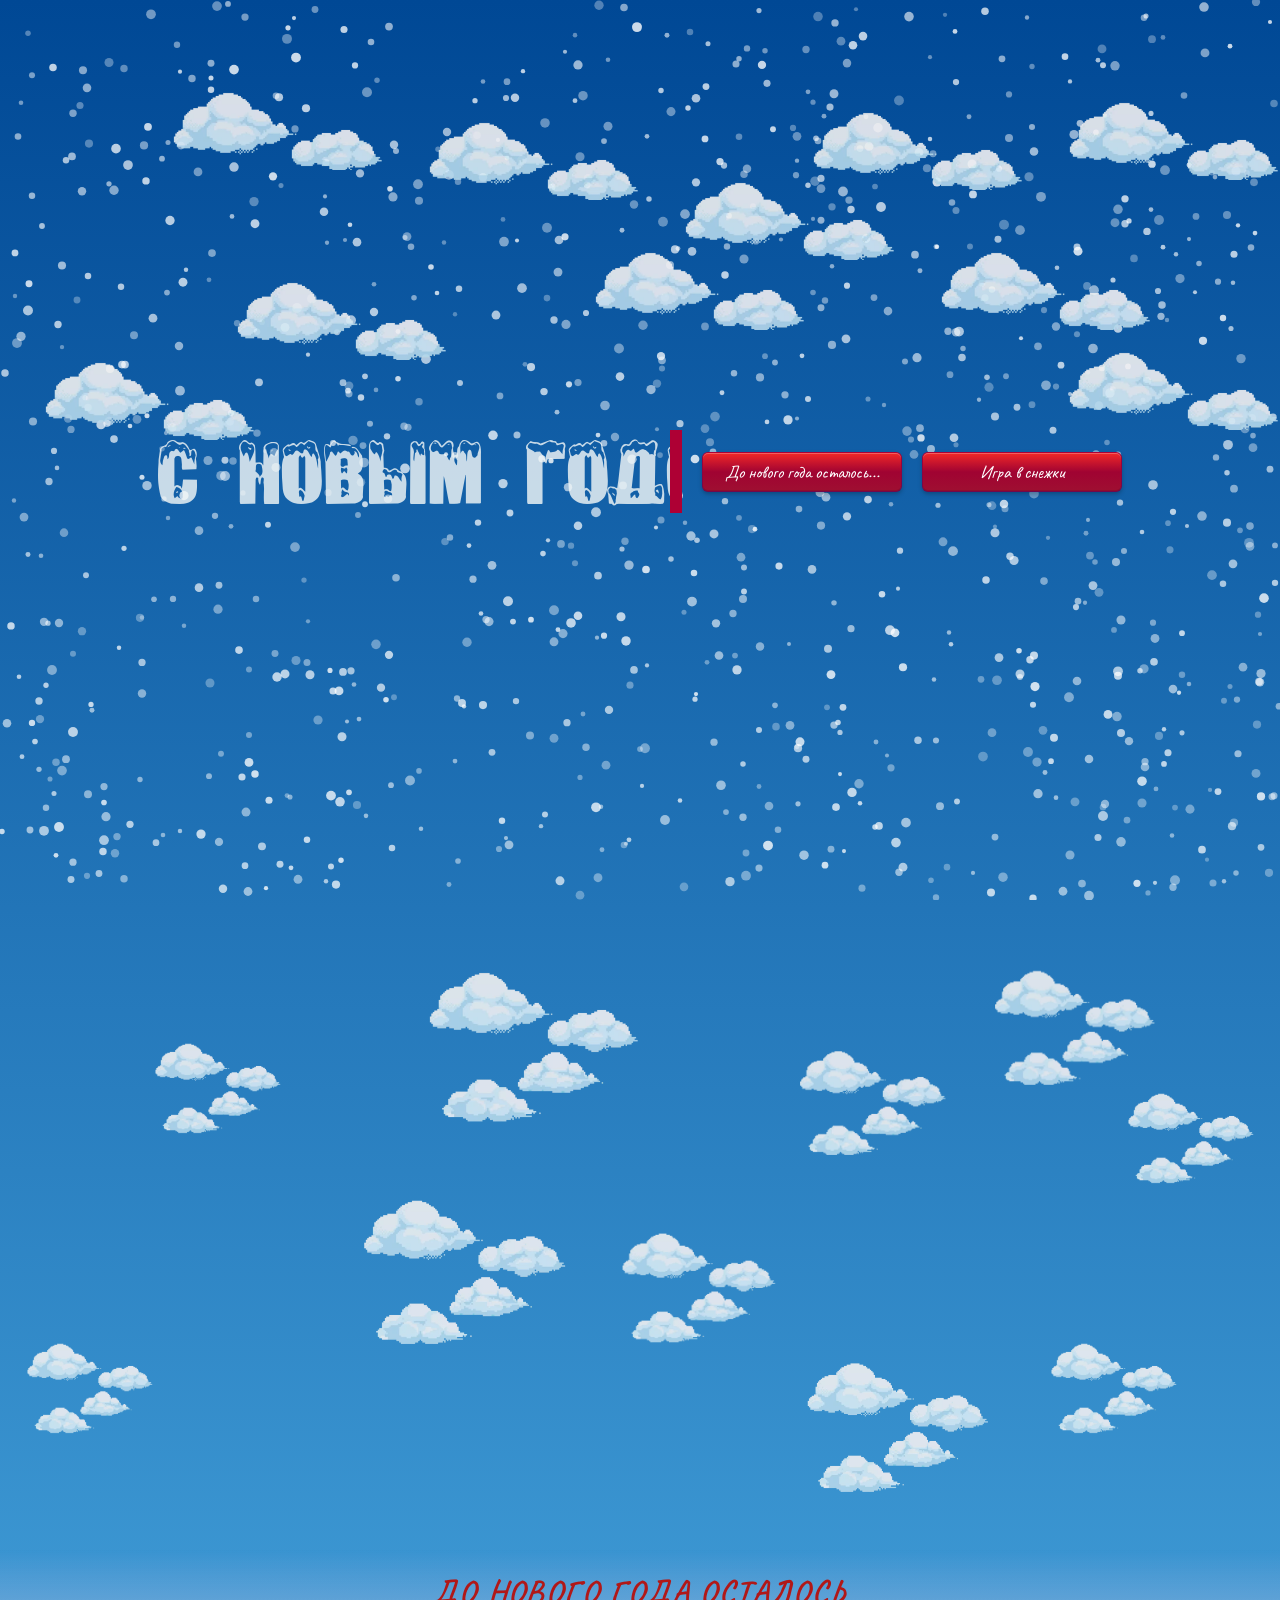
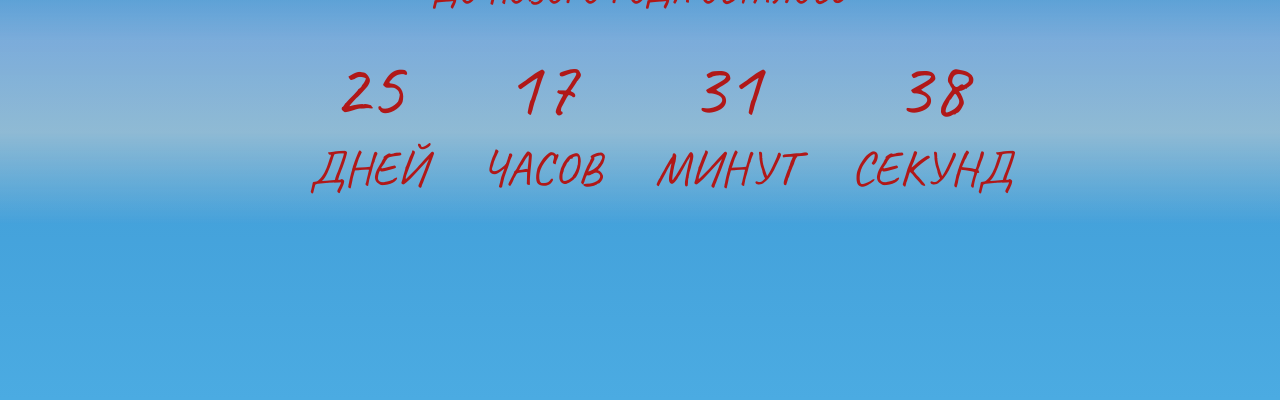
==== index.html @ 93c413a9 "Add files via upload" ====
<!DOCTYPE html>
<html lang="ru">
<head>
    <meta charset="UTF-8">
    <meta name="viewport" content="width=device-width, initial-scale=1.0">
    <link rel="stylesheet" href="styles.css">
    <link rel="preconnect" href="https://fonts.googleapis.com">
    <link rel="icon" href="https://cdn-icons-png.flaticon.com/128/9120/9120864.png" type="image/x-icon"> 
    <link rel="preconnect" href="https://fonts.gstatic.com" crossorigin>
    <link href="https://fonts.googleapis.com/css2?family=Caveat:wght@400..700&display=swap" rel="stylesheet">
    <title>С новым годом</title>
</head>
<body>
    <div class="container">
        <canvas id="canvas"></canvas>
        <div class="box-text">
            <p class="title">С новым годом !</p>
            <button id="scroll-btn" class="btn">
                До нового года осталось...
                <img class="btn-hat" src="https://res.cloudinary.com/freecodez/image/upload/v1701705719/images/guidvrtf8kre7pc3jdk5.webp" alt="">
            </button>
            <button id="snowball-btn" class="btn" onclick="window.location.href='game.html';">
                Игра в снежки
                <img class="btn-hat" src="https://res.cloudinary.com/freecodez/image/upload/v1701705719/images/guidvrtf8kre7pc3jdk5.webp" alt="">
            </button>
        </div>
        
        <div class="cloud" id="cloud1"></div>
        <div class="cloud" id="cloud2"></div>
        <div class="cloud" id="cloud3"></div>
        <div class="cloud" id="cloud4"></div>
        <div class="cloud" id="cloud5"></div>
        <div class="cloud" id="cloud6"></div>
        <div class="cloud" id="cloud7"></div>
        <div class="cloud" id="cloud8"></div>
        <div class="cloud" id="cloud9"></div>
        <div class="cloud" id="cloud10"></div>

        <div class="cloud" id="cloud1_down"></div>
        <div class="cloud" id="cloud2_down"></div>
        <div class="cloud" id="cloud3_down"></div>
        <div class="cloud" id="cloud4_down"></div>
        <div class="cloud" id="cloud5_down"></div>
        <div class="cloud" id="cloud6_down"></div>
        <div class="cloud" id="cloud7_down"></div>
        <div class="cloud" id="cloud8_down"></div>
        <div class="cloud" id="cloud9_down"></div>
        <div class="cloud" id="cloud10_down"></div>
        <div id="countdownContainer">
            <h1 id="headline">
              <span>
                ДО НОВОГО ГОДА ОСТАЛОСЬ
                <img class="btn-hat" src="https://res.cloudinary.com/freecodez/image/upload/v1701705719/images/guidvrtf8kre7pc3jdk5.webp" alt="">
              </span>
            </h1>
            <div id="countdown">
              <ul>
                <li><span id="days"></span>Дней</li>
                <li><span id="hours"></span>Часов</li>
                <li><span id="minutes"></span>Минут</li>
                <li><span id="seconds"></span>Секунд</li>
              </ul>
            </div>
          </div>
    </div>
    
    <script src="script.js"></script>
</body>
</html>
---- styles.css ----
html {
    scroll-behavior: smooth;
    margin: 0;
    overflow-x: hidden;
}

@font-face {
    font-family: 'zanesennyj';
    src: url(/fonts/zanesennyj.woff) format('woff'),
        url(/fonts/zanesennyj.woff2) format('woff2');
    font-weight: normal;
    font-style: normal;
  }

body {
    margin: 0;
    height: 2000px;
    background: linear-gradient(to bottom, rgb(0, 72, 149), rgb(75, 171, 226)); /* Градиент от светлого к темному */
    
}   

.container {
    flex: 1;
    position: relative;
    display: flex;
    flex-direction: column;
    align-items: center;
}

canvas {
    position: fixed;
    top: 0;
    left: 0;
    width: 100%; 
    height: 100vh; 
    pointer-events: none; 
    z-index: 0; 
}

.box-text {
    width: 100vw;
    margin-top: 350px;
    position: absolute;
    display: flex;
    flex-direction: row; 
    align-items: center; 
    justify-content: center; 
    gap: 20px; 
}

 .title {
    width: 100vw;
    color: #f2f7f7d0; 
    font-family:'zanesennyj';
    font-size: 80px;
    text-align: center;
    overflow: hidden;
    border-right: .15em solid #ae0034;
    white-space: nowrap;
    animation: 
      typing 10s forwards;
    width: 0;
  }
  @keyframes typing {
    from { width: 0 }
    to { width: 40% }
  }


.btn {
    font-family: "Caveat";
	border: 1px solid transparent;
	border-radius: 6px;
	padding: 8px 16px;
	min-width: 200px;
	text-align: center;
	color: #fff;
	background-image:
		linear-gradient(to bottom, #f12828, #a00332, #9f0f31),
		linear-gradient(to bottom, #ae0034, #6f094c);
	background-clip: padding-box, border-box;
	background-origin: padding-box, border-box;
	box-shadow:
		inset 0 1px rgb(255 255 255 / .25),
		inset 0 -1px rgb(0 0 0 / .1),
		0 2px 4px rgb(0 0 0 / .25);
	transition: 2s;
	will-change: transform;
    font-size: large;
    cursor: pointer;
}

.btn:active {
	transform: scale(.92);
	filter: brightness(.8);
}

.btn-hat {
	position: absolute;
	top: -15px;
	left: -17px;
	height: 44px;
	filter: drop-shadow(0 2px 1px rgb(0 0 0 / .25));
}

.btn:hover {
    transform: scale(1.05);
    box-shadow: 0px 0px 10px 2px #b80000;
}




.cloud {
    top:10px;
    position: absolute;
    background-image: url(/textyr/облака.webp);
    background-repeat: no-repeat;
    background-size: cover;
    opacity:0.9; /* Прозрачность облака */
    width: 300px;
    height: 150px;
}

#cloud1 {
    top: 20px;
    left: 10%;
}

#cloud2 {
    top: 50px;
    left: 30%;
}

#cloud3 {
    top: 40px;
    left: 60%;
}

#cloud4 {
    top: 30px;
    left: 80%;
}

#cloud5 {
    top: 110px;
    left: 50%;
}

#cloud6 {
    top: 290px;
    left: 0%;
}

#cloud7 {
    top: 210px;
    left: 15%;
}

#cloud8 {
    top: 180px;
    left: 43%;
}

#cloud9 {
    top: 180px;
    left: 70%;
}

#cloud10 {
    top: 280px;
    left: 80%;
}



#cloud1_down {
    width: 180px;
    height: 160px;
    top: 1000px;
    left: 10%;
}

#cloud2_down {
    width: 200px;
    height: 210px;
    top: 1000px;
    left: 60%;
}

#cloud3_down {
    width: 230px;
    height: 220px;
    top: 915px;
    left:75%;
}

#cloud4_down {
    width: 180px;
    height: 160px;
    top: 1050px;
    left: 86%;
}

#cloud5_down {
    width: 300px;
    height: 260px;
    top: 900px;
    left: 30%;
}

#cloud6_down {
    width: 180px;
    height: 160px;
    top: 1300px;
    left: 0%;
}

#cloud7_down {
    width: 250px;
    height: 260px;
    top: 1300px;
    left: 60%;
}

#cloud8_down {
    width: 180px;
    height: 160px;
    top: 1300px;
    left: 80%;
}   

#cloud9_down {
    width: 220px;
    height: 210px;
    top: 1180px;
    left: 46%;
}   

#cloud10_down { 
    width: 280px;
    height: 290px;
    top: 1130px;
    left: 25%;
}


/* Анимация облаков */
@keyframes float {
    0% { transform: translateY(0); }
    50% { transform: translateY(-10px); }
    100% { transform: translateY(0); }
}

.cloud, .cloud_down {
    animation: float 3s ease-in-out infinite;
}


#countdownContainer {
    background: linear-gradient(to bottom, rgba(20, 114, 215, 0.035), rgba(137, 176, 219, 0.825), rgba(162, 193, 211, 0.806), rgba(109, 161, 216, 0.049));
    position: absolute;
    top: 1550px;
    width: 100%;
    text-align: center;
    font-family: 'Caveat', cursive;
    color: #b11818;
    h1 {
      letter-spacing: .150rem;
      text-transform: uppercase;
      margin-bottom: 0;
      text-align: center;
      span {
        position: relative;
      }
    }
    ul {
      margin: 0;
    }
    li {
      display: inline-block;
      font-size: 3em;
      list-style-type: none;
      padding: 25px;
      text-transform: uppercase;
    }
    li span {
      display: block;
      font-size: 5rem;
    }
  }

.stet{
	font-size:1.5rem;
}
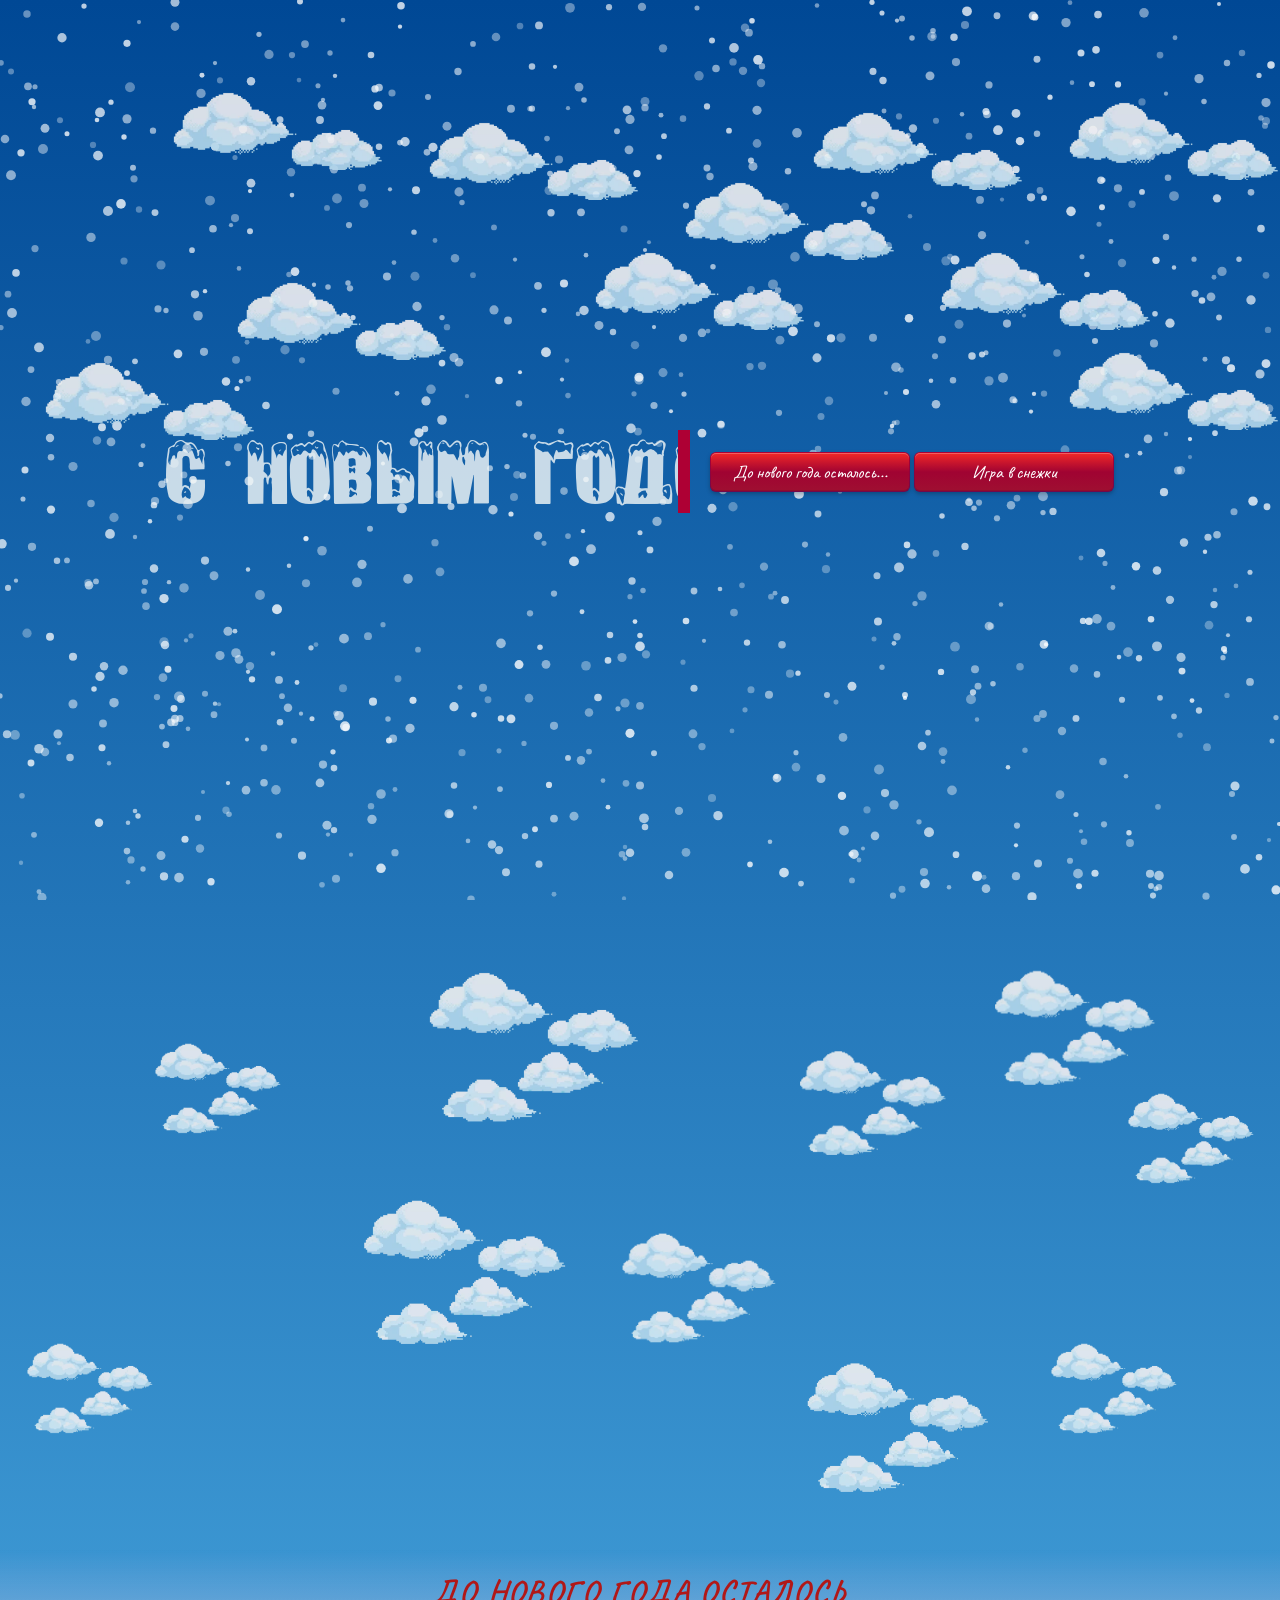
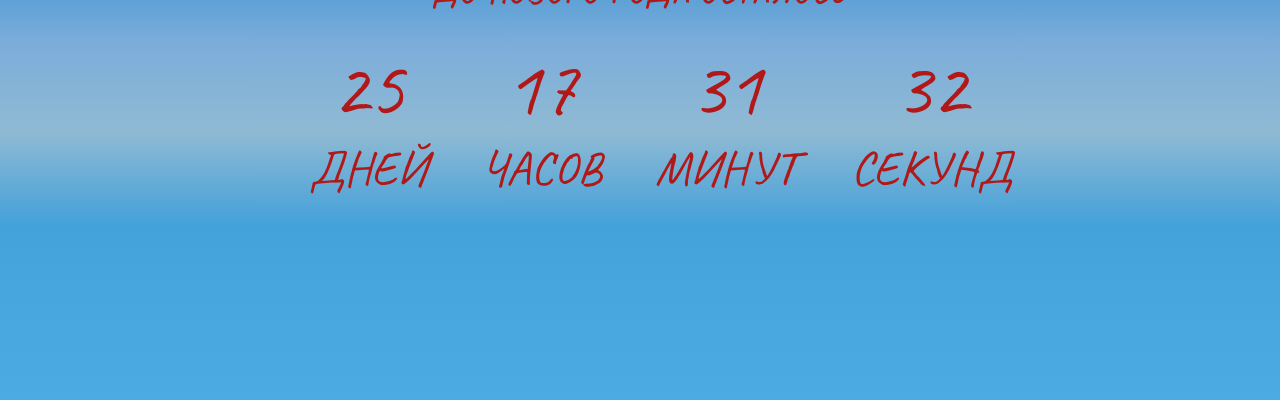
==== commit 2afbea47: "Update index.html" ====
--- a/index.html
+++ b/index.html
@@ -15,15 +15,18 @@
         <canvas id="canvas"></canvas>
         <div class="box-text">
             <p class="title">С новым годом !</p>
-            <button id="scroll-btn" class="btn">
-                До нового года осталось...
-                <img class="btn-hat" src="https://res.cloudinary.com/freecodez/image/upload/v1701705719/images/guidvrtf8kre7pc3jdk5.webp" alt="">
-            </button>
-            <button id="snowball-btn" class="btn" onclick="window.location.href='game.html';">
-                Игра в снежки
-                <img class="btn-hat" src="https://res.cloudinary.com/freecodez/image/upload/v1701705719/images/guidvrtf8kre7pc3jdk5.webp" alt="">
-            </button>
-        </div>
+
+            <div class="btn-group">
+             <button id="scroll-btn" class="btn">
+                 До нового года осталось...
+                 <img class="btn-hat" src="https://res.cloudinary.com/freecodez/image/upload/v1701705719/images/guidvrtf8kre7pc3jdk5.webp" alt="">
+             </button>
+             <button id="snowball-btn" class="btn" onclick="window.location.href='game.html';">
+                 Игра в снежки
+                 <img class="btn-hat" src="https://res.cloudinary.com/freecodez/image/upload/v1701705719/images/guidvrtf8kre7pc3jdk5.webp" alt="">
+             </button>
+         </div>
+</div>
         
         <div class="cloud" id="cloud1"></div>
         <div class="cloud" id="cloud2"></div>
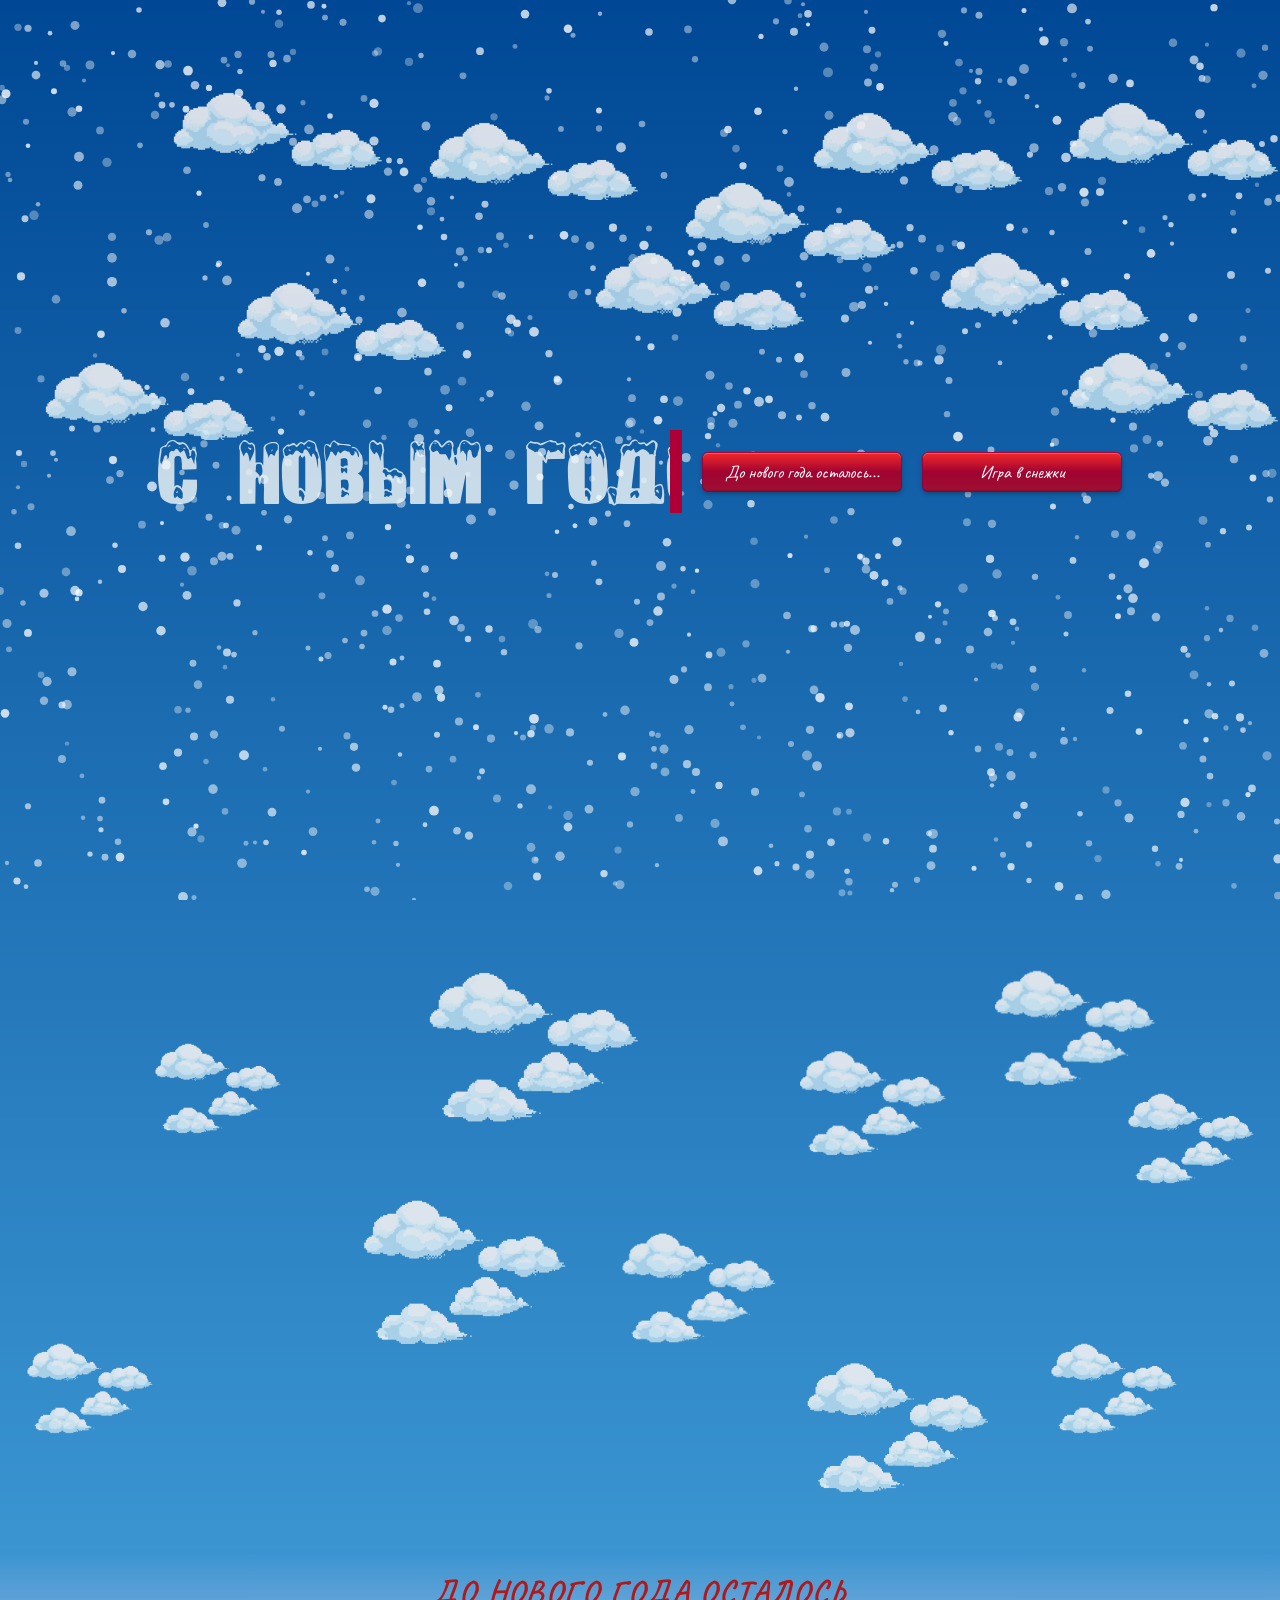
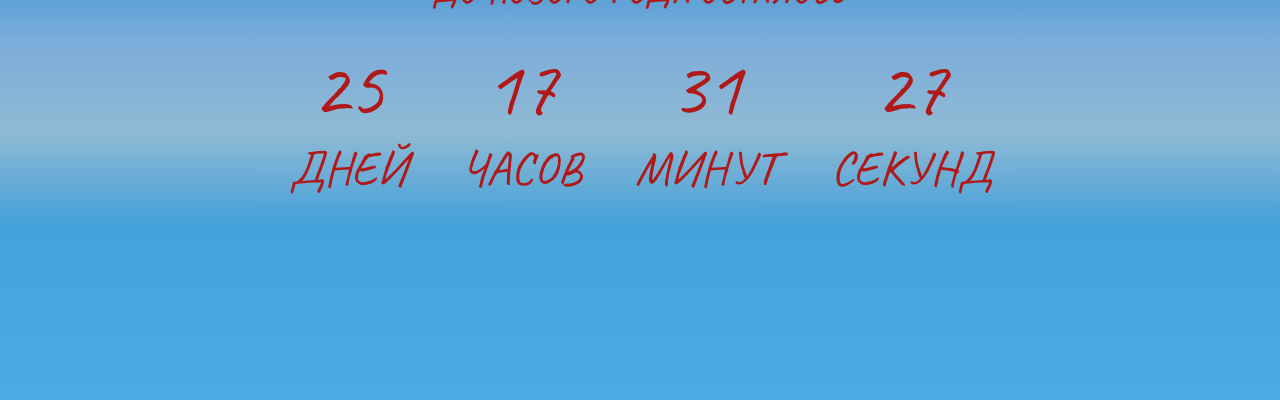
==== commit fbc34a71: "Update index.html" ====
--- a/index.html
+++ b/index.html
@@ -5,7 +5,7 @@
     <meta name="viewport" content="width=device-width, initial-scale=1.0">
     <link rel="stylesheet" href="styles.css">
     <link rel="preconnect" href="https://fonts.googleapis.com">
-    <link rel="icon" href="https://cdn-icons-png.flaticon.com/128/9120/9120864.png" type="image/x-icon"> 
+    <link rel="icon" href="https://cdn-icons-png.flaticon.com/128/9120/9120864.png" type="image/x-icon">
     <link rel="preconnect" href="https://fonts.gstatic.com" crossorigin>
     <link href="https://fonts.googleapis.com/css2?family=Caveat:wght@400..700&display=swap" rel="stylesheet">
     <title>С новым годом</title>
@@ -15,19 +15,18 @@
         <canvas id="canvas"></canvas>
         <div class="box-text">
             <p class="title">С новым годом !</p>
+            <div class="btn-group">
+                <button id="scroll-btn" class="btn">
+                    До нового года осталось...
+                    <img class="btn-hat" src="https://res.cloudinary.com/freecodez/image/upload/v1701705719/images/guidvrtf8kre7pc3jdk5.webp" alt="">
+                </button>
+                <button id="snowball-btn" class="btn" onclick="window.location.href='game.html';">
+                    Игра в снежки
+                    <img class="btn-hat" src="https://res.cloudinary.com/freecodez/image/upload/v1701705719/images/guidvrtf8kre7pc3jdk5.webp" alt="">
+                </button>
+            </div>
+        </div>
 
-            <div class="btn-group">
-             <button id="scroll-btn" class="btn">
-                 До нового года осталось...
-                 <img class="btn-hat" src="https://res.cloudinary.com/freecodez/image/upload/v1701705719/images/guidvrtf8kre7pc3jdk5.webp" alt="">
-             </button>
-             <button id="snowball-btn" class="btn" onclick="window.location.href='game.html';">
-                 Игра в снежки
-                 <img class="btn-hat" src="https://res.cloudinary.com/freecodez/image/upload/v1701705719/images/guidvrtf8kre7pc3jdk5.webp" alt="">
-             </button>
-         </div>
-</div>
-        
         <div class="cloud" id="cloud1"></div>
         <div class="cloud" id="cloud2"></div>
         <div class="cloud" id="cloud3"></div>
@@ -49,6 +48,7 @@
         <div class="cloud" id="cloud8_down"></div>
         <div class="cloud" id="cloud9_down"></div>
         <div class="cloud" id="cloud10_down"></div>
+
         <div id="countdownContainer">
             <h1 id="headline">
               <span>
@@ -66,7 +66,7 @@
             </div>
           </div>
     </div>
-    
+
     <script src="script.js"></script>
 </body>
 </html>
--- a/styles.css
+++ b/styles.css
@@ -10,14 +10,13 @@
         url(/fonts/zanesennyj.woff2) format('woff2');
     font-weight: normal;
     font-style: normal;
-  }
+}
 
 body {
     margin: 0;
     height: 2000px;
-    background: linear-gradient(to bottom, rgb(0, 72, 149), rgb(75, 171, 226)); /* Градиент от светлого к темному */
-    
-}   
+    background: linear-gradient(to bottom, rgb(0, 72, 149), rgb(75, 171, 226));
+}
 
 .container {
     flex: 1;
@@ -31,76 +30,86 @@
     position: fixed;
     top: 0;
     left: 0;
-    width: 100%; 
-    height: 100vh; 
-    pointer-events: none; 
-    z-index: 0; 
-}
-
+    width: 100%;
+    height: 100vh;
+    pointer-events: none;
+    z-index: 0;
+}
+
+/* ================= Текст + кнопки ================= */
 .box-text {
     width: 100vw;
     margin-top: 350px;
     position: absolute;
     display: flex;
-    flex-direction: row; 
-    align-items: center; 
-    justify-content: center; 
-    gap: 20px; 
-}
-
- .title {
-    width: 100vw;
-    color: #f2f7f7d0; 
-    font-family:'zanesennyj';
+    flex-direction: row;
+    align-items: center;
+    justify-content: center;
+    gap: 20px;
+    z-index: 5; /* чтобы текст был поверх облаков */
+    box-sizing: border-box;
+}
+
+/* Новая обёртка для двух кнопок */
+.btn-group {
+    display: flex;
+    flex-direction: row;
+    align-items: center;
+    justify-content: center;
+    gap: 20px;
+    flex-wrap: wrap;
+}
+
+.title {
+    color: #f2f7f7d0;
+    font-family: 'zanesennyj';
     font-size: 80px;
     text-align: center;
     overflow: hidden;
     border-right: .15em solid #ae0034;
     white-space: nowrap;
-    animation: 
-      typing 10s forwards;
+    animation: typing 10s forwards;
     width: 0;
-  }
-  @keyframes typing {
+}
+@keyframes typing {
     from { width: 0 }
     to { width: 40% }
-  }
-
+}
 
 .btn {
     font-family: "Caveat";
-	border: 1px solid transparent;
-	border-radius: 6px;
-	padding: 8px 16px;
-	min-width: 200px;
-	text-align: center;
-	color: #fff;
-	background-image:
-		linear-gradient(to bottom, #f12828, #a00332, #9f0f31),
-		linear-gradient(to bottom, #ae0034, #6f094c);
-	background-clip: padding-box, border-box;
-	background-origin: padding-box, border-box;
-	box-shadow:
-		inset 0 1px rgb(255 255 255 / .25),
-		inset 0 -1px rgb(0 0 0 / .1),
-		0 2px 4px rgb(0 0 0 / .25);
-	transition: 2s;
-	will-change: transform;
+    border: 1px solid transparent;
+    border-radius: 6px;
+    padding: 8px 16px;
+    min-width: 200px;
+    text-align: center;
+    color: #fff;
+    background-image:
+        linear-gradient(to bottom, #f12828, #a00332, #9f0f31),
+        linear-gradient(to bottom, #ae0034, #6f094c);
+    background-clip: padding-box, border-box;
+    background-origin: padding-box, border-box;
+    box-shadow:
+        inset 0 1px rgb(255 255 255 / .25),
+        inset 0 -1px rgb(0 0 0 / .1),
+        0 2px 4px rgb(0 0 0 / .25);
+    transition: 2s;
+    will-change: transform;
     font-size: large;
     cursor: pointer;
 }
 
 .btn:active {
-	transform: scale(.92);
-	filter: brightness(.8);
+    transform: scale(.92);
+    filter: brightness(.8);
 }
 
 .btn-hat {
-	position: absolute;
-	top: -15px;
-	left: -17px;
-	height: 44px;
-	filter: drop-shadow(0 2px 1px rgb(0 0 0 / .25));
+    position: absolute;
+    top: -15px;
+    left: -17px;
+    height: 44px;
+    filter: drop-shadow(0 2px 1px rgb(0 0 0 / .25));
 }
 
 .btn:hover {
@@ -108,147 +117,43 @@
     box-shadow: 0px 0px 10px 2px #b80000;
 }
 
-
-
-
+/* ================= Облака ================= */
 .cloud {
-    top:10px;
+    top: 10px;
     position: absolute;
     background-image: url(/textyr/облака.webp);
     background-repeat: no-repeat;
     background-size: cover;
-    opacity:0.9; /* Прозрачность облака */
+    opacity: 0.9;
     width: 300px;
     height: 150px;
 }
 
-#cloud1 {
-    top: 20px;
-    left: 10%;
-}
-
-#cloud2 {
-    top: 50px;
-    left: 30%;
-}
-
-#cloud3 {
-    top: 40px;
-    left: 60%;
-}
-
-#cloud4 {
-    top: 30px;
-    left: 80%;
-}
-
-#cloud5 {
-    top: 110px;
-    left: 50%;
-}
-
-#cloud6 {
-    top: 290px;
-    left: 0%;
-}
-
-#cloud7 {
-    top: 210px;
-    left: 15%;
-}
-
-#cloud8 {
-    top: 180px;
-    left: 43%;
-}
-
-#cloud9 {
-    top: 180px;
-    left: 70%;
-}
-
-#cloud10 {
-    top: 280px;
-    left: 80%;
-}
-
-
-
-#cloud1_down {
-    width: 180px;
-    height: 160px;
-    top: 1000px;
-    left: 10%;
-}
-
-#cloud2_down {
-    width: 200px;
-    height: 210px;
-    top: 1000px;
-    left: 60%;
-}
-
-#cloud3_down {
-    width: 230px;
-    height: 220px;
-    top: 915px;
-    left:75%;
-}
-
-#cloud4_down {
-    width: 180px;
-    height: 160px;
-    top: 1050px;
-    left: 86%;
-}
-
-#cloud5_down {
-    width: 300px;
-    height: 260px;
-    top: 900px;
-    left: 30%;
-}
-
-#cloud6_down {
-    width: 180px;
-    height: 160px;
-    top: 1300px;
-    left: 0%;
-}
-
-#cloud7_down {
-    width: 250px;
-    height: 260px;
-    top: 1300px;
-    left: 60%;
-}
-
-#cloud8_down {
-    width: 180px;
-    height: 160px;
-    top: 1300px;
-    left: 80%;
-}   
-
-#cloud9_down {
-    width: 220px;
-    height: 210px;
-    top: 1180px;
-    left: 46%;
-}   
-
-#cloud10_down { 
-    width: 280px;
-    height: 290px;
-    top: 1130px;
-    left: 25%;
-}
-
-
-/* Анимация облаков */
+#cloud1  { top: 20px;  left: 10%; }
+#cloud2  { top: 50px;  left: 30%; }
+#cloud3  { top: 40px;  left: 60%; }
+#cloud4  { top: 30px;  left: 80%; }
+#cloud5  { top: 110px; left: 50%; }
+#cloud6  { top: 290px; left: 0%;  }
+#cloud7  { top: 210px; left: 15%; }
+#cloud8  { top: 180px; left: 43%; }
+#cloud9  { top: 180px; left: 70%; }
+#cloud10 { top: 280px; left: 80%; }
+
+#cloud1_down  { width: 180px; height: 160px; top: 1000px; left: 10%; }
+#cloud2_down  { width: 200px; height: 210px; top: 1000px; left: 60%; }
+#cloud3_down  { width: 230px; height: 220px; top: 915px;  left: 75%; }
+#cloud4_down  { width: 180px; height: 160px; top: 1050px; left: 86%; }
+#cloud5_down  { width: 300px; height: 260px; top: 900px;  left: 30%; }
+#cloud6_down  { width: 180px; height: 160px; top: 1300px; left: 0%;  }
+#cloud7_down  { width: 250px; height: 260px; top: 1300px; left: 60%; }
+#cloud8_down  { width: 180px; height: 160px; top: 1300px; left: 80%; }
+#cloud9_down  { width: 220px; height: 210px; top: 1180px; left: 46%; }
+#cloud10_down { width: 280px; height: 290px; top: 1130px; left: 25%; }
+
 @keyframes float {
-    0% { transform: translateY(0); }
-    50% { transform: translateY(-10px); }
+    0%   { transform: translateY(0); }
+    50%  { transform: translateY(-10px); }
     100% { transform: translateY(0); }
 }
 
@@ -256,7 +161,7 @@
     animation: float 3s ease-in-out infinite;
 }
 
-
+/* ================= Счётчик ================= */
 #countdownContainer {
     background: linear-gradient(to bottom, rgba(20, 114, 215, 0.035), rgba(137, 176, 219, 0.825), rgba(162, 193, 211, 0.806), rgba(109, 161, 216, 0.049));
     position: absolute;
@@ -265,31 +170,179 @@
     text-align: center;
     font-family: 'Caveat', cursive;
     color: #b11818;
-    h1 {
-      letter-spacing: .150rem;
-      text-transform: uppercase;
-      margin-bottom: 0;
-      text-align: center;
-      span {
-        position: relative;
-      }
-    }
-    ul {
-      margin: 0;
-    }
-    li {
-      display: inline-block;
-      font-size: 3em;
-      list-style-type: none;
-      padding: 25px;
-      text-transform: uppercase;
-    }
-    li span {
-      display: block;
-      font-size: 5rem;
-    }
-  }
-
-.stet{
-	font-size:1.5rem;
-}+    z-index: 5;
+    box-sizing: border-box;
+}
+#countdownContainer h1 {
+    letter-spacing: .150rem;
+    text-transform: uppercase;
+    margin-bottom: 0;
+    text-align: center;
+}
+#countdownContainer h1 span { position: relative; }
+#countdownContainer ul { margin: 0; padding: 0; }
+#countdownContainer li {
+    display: inline-block;
+    font-size: 3em;
+    list-style-type: none;
+    padding: 25px;
+    text-transform: uppercase;
+}
+#countdownContainer li span {
+    display: block;
+    font-size: 5rem;
+}
+
+.stet { font-size: 1.5rem; }
+
+/* ===================================================== */
+/* ================= АДАПТАЦИЯ ========================= */
+/* ===================================================== */
+
+/* Планшеты и небольшие ноутбуки */
+@media (max-width: 1024px) {
+    .box-text {
+        flex-direction: column;   /* заголовок сверху, кнопки снизу */
+        margin-top: 220px;
+        gap: 30px;
+        padding: 0 20px;
+    }
+
+    .title {
+        width: 100%;
+        max-width: 100%;
+        white-space: normal;
+        overflow: visible;
+        border-right: none;
+        font-size: clamp(40px, 7vw, 64px);
+        line-height: 1.15;
+        opacity: 0;
+        animation: fadeInTitle 1s ease forwards;
+    }
+
+    @keyframes fadeInTitle {
+        from { opacity: 0; transform: translateY(-16px); }
+        to   { opacity: 1; transform: translateY(0); }
+    }
+
+    .btn {
+        min-width: 200px;
+    }
+
+    #countdownContainer { top: 1350px; }
+}
+
+/* Телефоны (портрет) */
+@media (max-width: 768px) {
+    body { height: 1400px; }
+
+    .box-text {
+        margin-top: 110px;
+        gap: 20px;
+        padding: 0 16px;
+    }
+
+    .title {
+        font-size: clamp(28px, 9vw, 44px);
+    }
+
+    .btn-group {
+        gap: 16px;
+    }
+
+    .btn {
+        flex: 1 1 150px;
+        min-width: 0;
+        max-width: 240px;
+        font-size: 15px;
+        padding: 10px 14px;
+        box-sizing: border-box;
+    }
+
+    .btn-hat {
+        height: 30px;
+        top: -10px;
+        left: -10px;
+    }
+
+    /* Верхние облака — меньше, чтобы не заслоняли текст */
+    .cloud {
+        width: 140px;
+        height: 70px;
+        opacity: 0.75;
+    }
+
+    /* Нижние облака — подгоняем под компактную высоту */
+    #cloud1_down  { width: 110px; height: 90px;  top: 640px; left: 5%;  }
+    #cloud2_down  { width: 120px; height: 130px; top: 640px; left: 55%; }
+    #cloud3_down  { width: 140px; height: 130px; top: 560px; left: 70%; }
+    #cloud4_down  { width: 110px; height: 90px;  top: 700px; left: 78%; }
+    #cloud5_down  { width: 180px; height: 150px; top: 560px; left: 20%; }
+    #cloud6_down  { width: 110px; height: 90px;  top: 850px; left: 0%;  }
+    #cloud7_down  { width: 150px; height: 150px; top: 830px; left: 55%; }
+    #cloud8_down  { width: 110px; height: 90px;  top: 900px; left: 75%; }
+    #cloud9_down  { width: 130px; height: 120px; top: 760px; left: 38%; }
+    #cloud10_down { width: 160px; height: 170px; top: 730px; left: 15%; }
+
+    /* Счётчик */
+    #countdownContainer {
+        top: 1000px;
+    }
+
+    #countdownContainer h1 {
+        font-size: 15px;
+        letter-spacing: 1px;
+        padding: 0 12px;
+        line-height: 1.4;
+    }
+
+    #countdownContainer ul {
+        display: flex;
+        flex-wrap: wrap;
+        justify-content: center;
+    }
+
+    #countdownContainer li {
+        font-size: 13px;
+        padding: 8px 10px;
+    }
+
+    #countdownContainer li span {
+        font-size: 30px;
+        line-height: 1.2;
+    }
+}
+
+/* Очень узкие телефоны */
+@media (max-width: 380px) {
+    .box-text {
+        margin-top: 90px;
+        gap: 16px;
+    }
+
+    .title {
+        font-size: 30px;
+    }
+
+    .btn-group {
+        flex-direction: column;   /* кнопки в столбик */
+        align-items: stretch;
+        width: 100%;
+    }
+
+    .btn {
+        max-width: none;
+        width: 100%;
+        font-size: 14px;
+        padding: 8px 12px;
+    }
+
+    #countdownContainer li span {
+        font-size: 26px;
+    }
+
+    #countdownContainer li {
+        font-size: 12px;
+        padding: 6px;
+    }
+}
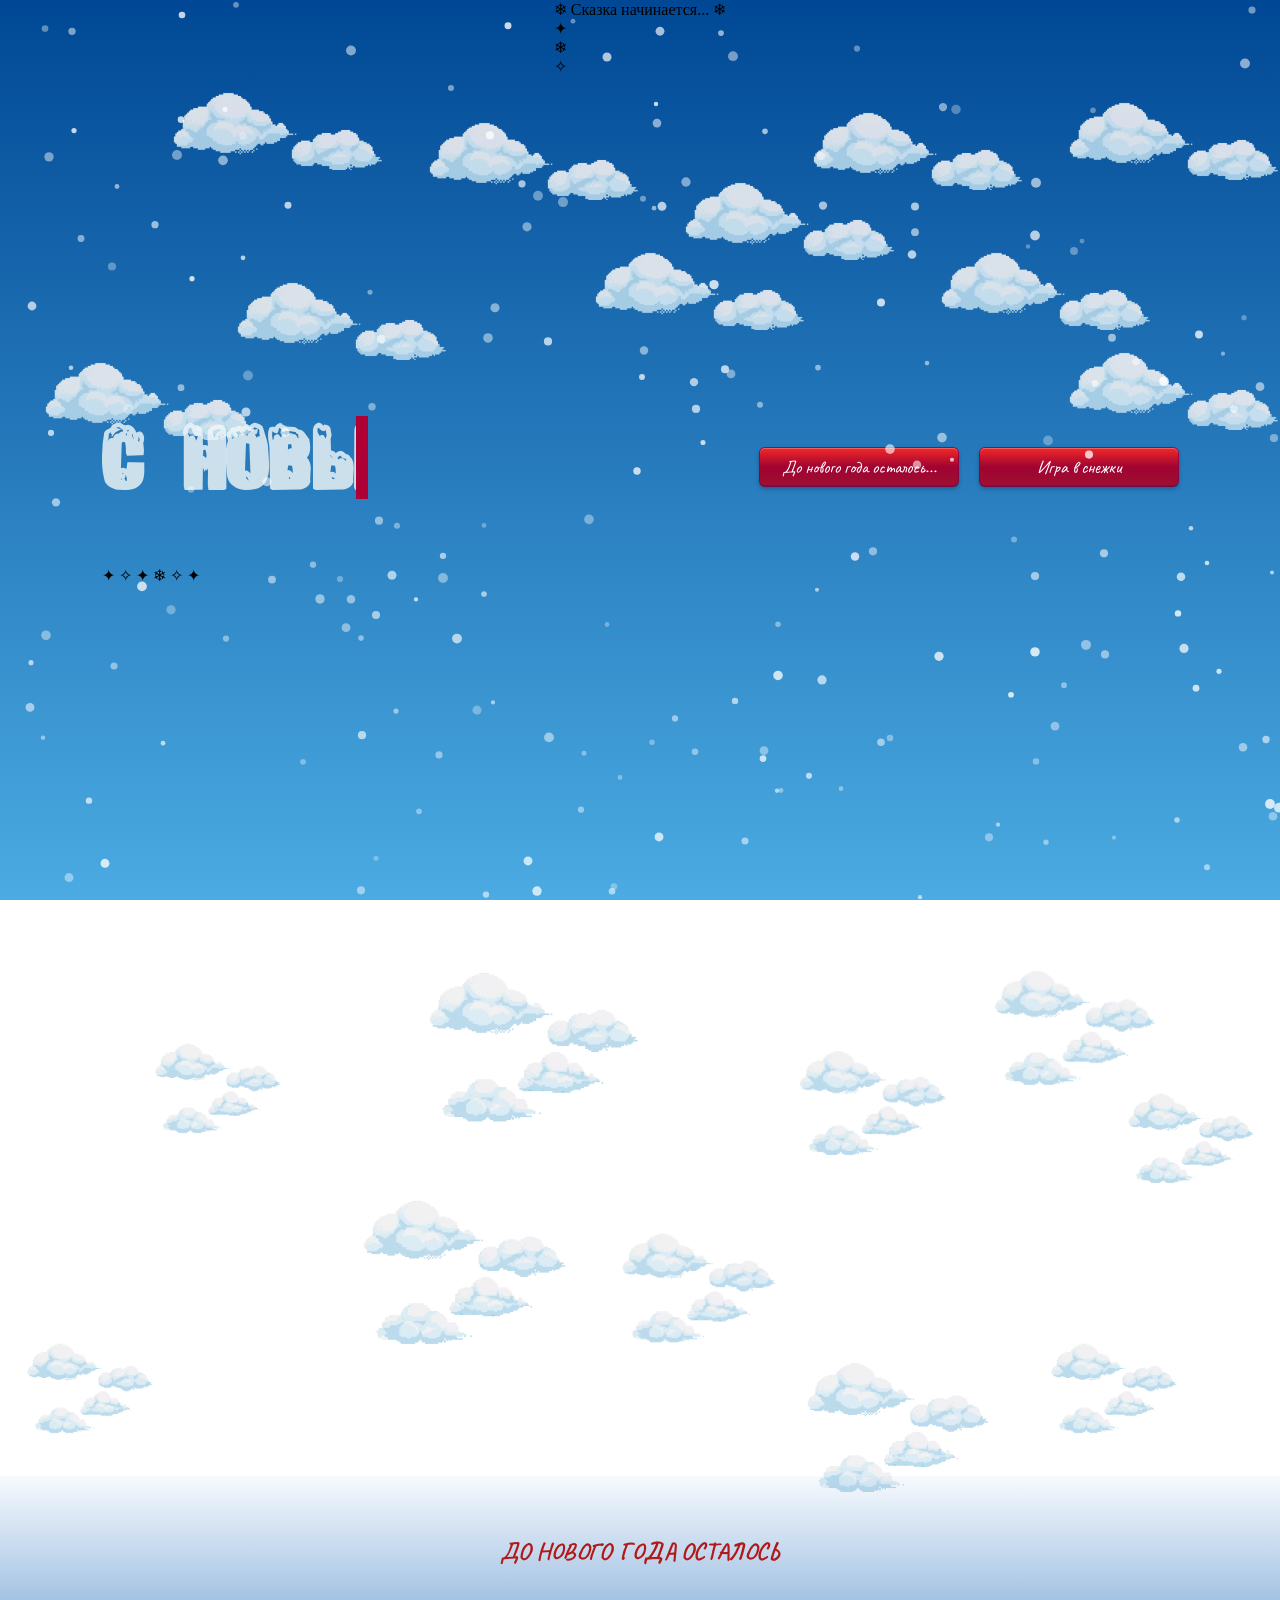
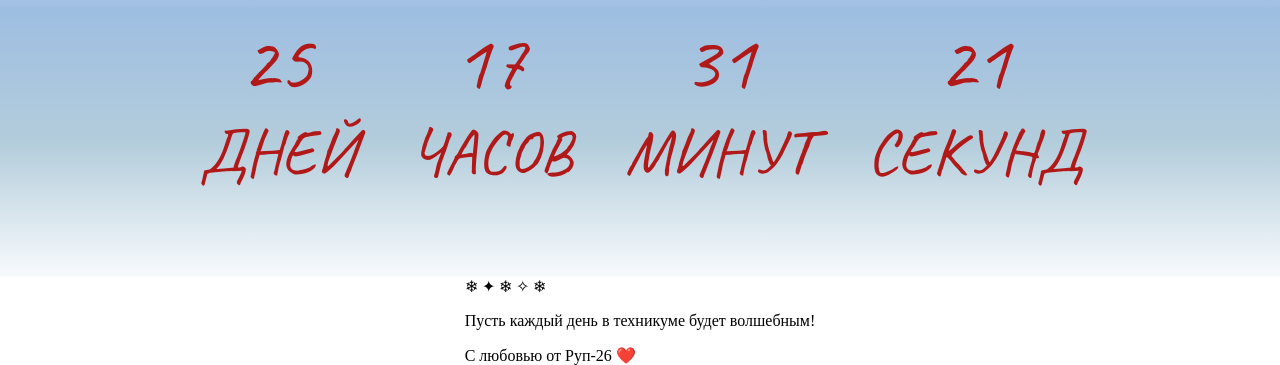
==== commit 84fca1ed: "Update index.html" ====
--- a/index.html
+++ b/index.html
@@ -1,72 +1,185 @@
+
 <!DOCTYPE html>
 <html lang="ru">
+
 <head>
     <meta charset="UTF-8">
     <meta name="viewport" content="width=device-width, initial-scale=1.0">
+
+    <meta name="theme-color" content="#004895">
+    <meta name="description" content="С Новым годом! Праздничный сайт со снегом и обратным отсчётом.">
+
     <link rel="stylesheet" href="styles.css">
+
     <link rel="preconnect" href="https://fonts.googleapis.com">
-    <link rel="icon" href="https://cdn-icons-png.flaticon.com/128/9120/9120864.png" type="image/x-icon">
     <link rel="preconnect" href="https://fonts.gstatic.com" crossorigin>
+
     <link href="https://fonts.googleapis.com/css2?family=Caveat:wght@400..700&display=swap" rel="stylesheet">
-    <title>С новым годом</title>
+
+    <link rel="icon"
+        href="https://cdn-icons-png.flaticon.com/128/9120/9120864.png"
+        type="image/png">
+
+    <title>С Новым годом!</title>
 </head>
-<body>
-    <div class="container">
-        <canvas id="canvas"></canvas>
-        <div class="box-text">
-            <p class="title">С новым годом !</p>
-            <div class="btn-group">
-                <button id="scroll-btn" class="btn">
-                    До нового года осталось...
-                    <img class="btn-hat" src="https://res.cloudinary.com/freecodez/image/upload/v1701705719/images/guidvrtf8kre7pc3jdk5.webp" alt="">
-                </button>
-                <button id="snowball-btn" class="btn" onclick="window.location.href='game.html';">
-                    Игра в снежки
-                    <img class="btn-hat" src="https://res.cloudinary.com/freecodez/image/upload/v1701705719/images/guidvrtf8kre7pc3jdk5.webp" alt="">
-                </button>
+
+<body class="locked">
+
+<main class="container">
+
+    <!-- СНЕГОПАД -->
+    <canvas id="canvas" aria-hidden="true"></canvas>
+
+    <!-- ГЛАВНЫЙ БЛОК -->
+    <section class="box-text">
+
+        <div class="title-wrapper">
+
+            <div class="magic-glow"></div>
+
+            <h1 class="title">С новым годом!</h1>
+
+            <div class="title-sparkles" aria-hidden="true">
+                <span>✦</span>
+                <span>✧</span>
+                <span>✦</span>
+                <span>❄</span>
+                <span>✧</span>
+                <span>✦</span>
             </div>
+
         </div>
 
-        <div class="cloud" id="cloud1"></div>
-        <div class="cloud" id="cloud2"></div>
-        <div class="cloud" id="cloud3"></div>
-        <div class="cloud" id="cloud4"></div>
-        <div class="cloud" id="cloud5"></div>
-        <div class="cloud" id="cloud6"></div>
-        <div class="cloud" id="cloud7"></div>
-        <div class="cloud" id="cloud8"></div>
-        <div class="cloud" id="cloud9"></div>
-        <div class="cloud" id="cloud10"></div>
+        <!-- КНОПКИ -->
+        <div class="btn-group">
 
-        <div class="cloud" id="cloud1_down"></div>
-        <div class="cloud" id="cloud2_down"></div>
-        <div class="cloud" id="cloud3_down"></div>
-        <div class="cloud" id="cloud4_down"></div>
-        <div class="cloud" id="cloud5_down"></div>
-        <div class="cloud" id="cloud6_down"></div>
-        <div class="cloud" id="cloud7_down"></div>
-        <div class="cloud" id="cloud8_down"></div>
-        <div class="cloud" id="cloud9_down"></div>
-        <div class="cloud" id="cloud10_down"></div>
+            <button id="scroll-btn" class="btn" type="button">
+                До нового года осталось...
 
-        <div id="countdownContainer">
-            <h1 id="headline">
-              <span>
-                ДО НОВОГО ГОДА ОСТАЛОСЬ
-                <img class="btn-hat" src="https://res.cloudinary.com/freecodez/image/upload/v1701705719/images/guidvrtf8kre7pc3jdk5.webp" alt="">
-              </span>
-            </h1>
-            <div id="countdown">
-              <ul>
-                <li><span id="days"></span>Дней</li>
-                <li><span id="hours"></span>Часов</li>
-                <li><span id="minutes"></span>Минут</li>
-                <li><span id="seconds"></span>Секунд</li>
-              </ul>
-            </div>
-          </div>
+                <img class="btn-hat"
+                    src="https://res.cloudinary.com/freecodez/image/upload/v1701705719/images/guidvrtf8kre7pc3jdk5.webp"
+                    alt="">
+            </button>
+
+            <button id="snowball-btn" class="btn" type="button"
+                onclick="window.location.href='game.html';">
+
+                Игра в снежки
+
+                <img class="btn-hat"
+                    src="https://res.cloudinary.com/freecodez/image/upload/v1701705719/images/guidvrtf8kre7pc3jdk5.webp"
+                    alt="">
+            </button>
+
+        </div>
+
+    </section>
+
+
+    <!-- ВЕРХНИЕ ОБЛАКА -->
+    <div class="cloud" id="cloud1"></div>
+    <div class="cloud" id="cloud2"></div>
+    <div class="cloud" id="cloud3"></div>
+    <div class="cloud" id="cloud4"></div>
+    <div class="cloud" id="cloud5"></div>
+    <div class="cloud" id="cloud6"></div>
+    <div class="cloud" id="cloud7"></div>
+    <div class="cloud" id="cloud8"></div>
+    <div class="cloud" id="cloud9"></div>
+    <div class="cloud" id="cloud10"></div>
+
+
+    <!-- НИЖНИЕ ОБЛАКА -->
+    <div class="cloud" id="cloud1_down"></div>
+    <div class="cloud" id="cloud2_down"></div>
+    <div class="cloud" id="cloud3_down"></div>
+    <div class="cloud" id="cloud4_down"></div>
+    <div class="cloud" id="cloud5_down"></div>
+    <div class="cloud" id="cloud6_down"></div>
+    <div class="cloud" id="cloud7_down"></div>
+    <div class="cloud" id="cloud8_down"></div>
+    <div class="cloud" id="cloud9_down"></div>
+    <div class="cloud" id="cloud10_down"></div>
+
+
+    <!-- ПРАЗДНИЧНОЕ ПРОСТРАНСТВО -->
+    <div class="winter-space" aria-hidden="true">
+
+        <div class="winter-message">
+            ❄ Сказка начинается... ❄
+        </div>
+
+        <div class="winter-decoration">✦</div>
+        <div class="winter-decoration">❄</div>
+        <div class="winter-decoration">✧</div>
+
     </div>
 
-    <script src="script.js"></script>
+
+    <!-- СЧЁТЧИК -->
+    <section id="countdownContainer">
+
+        <h2 id="headline">
+            <span>
+                ДО НОВОГО ГОДА ОСТАЛОСЬ
+
+                <img class="btn-hat"
+                    src="https://res.cloudinary.com/freecodez/image/upload/v1701705719/images/guidvrtf8kre7pc3jdk5.webp"
+                    alt="">
+            </span>
+        </h2>
+
+        <div id="countdown">
+
+            <ul>
+
+                <li>
+                    <span id="days">0</span>
+                    Дней
+                </li>
+
+                <li>
+                    <span id="hours">0</span>
+                    Часов
+                </li>
+
+                <li>
+                    <span id="minutes">0</span>
+                    Минут
+                </li>
+
+                <li>
+                    <span id="seconds">0</span>
+                    Секунд
+                </li>
+
+            </ul>
+
+        </div>
+
+    </section>
+
+
+    <!-- НИЖНИЙ ПРАЗДНИЧНЫЙ БЛОК -->
+    <footer class="winter-footer">
+
+        <div class="footer-snow">
+            ❄ ✦ ❄ ✧ ❄
+        </div>
+
+        <p>
+            Пусть каждый день в техникуме будет волшебным!
+        </p>
+
+        <span>
+            С любовью от Руп-26 ❤️
+        </span>
+
+    </footer>
+
+</main>
+
+<script src="script.js" defer></script>
+
 </body>
 </html>
--- a/styles.css
+++ b/styles.css
@@ -2,6 +2,10 @@
     scroll-behavior: smooth;
     margin: 0;
     overflow-x: hidden;
+    min-height: 100%;
+    background: linear-gradient(to bottom, rgb(0, 72, 149), rgb(75, 171, 226)) fixed;
+    background-size: 100% 100%;
+    background-repeat: no-repeat;
 }
 
 @font-face {
@@ -14,16 +18,18 @@
 
 body {
     margin: 0;
-    height: 2000px;
-    background: linear-gradient(to bottom, rgb(0, 72, 149), rgb(75, 171, 226));
+    min-height: 100vh;
+    overflow-x: hidden;
+    background: transparent;
 }
 
 .container {
-    flex: 1;
     position: relative;
     display: flex;
     flex-direction: column;
     align-items: center;
+    overflow: hidden;
+    width: 100%;
 }
 
 canvas {
@@ -33,12 +39,12 @@
     width: 100%;
     height: 100vh;
     pointer-events: none;
-    z-index: 0;
+    z-index: 100;
 }
 
 /* ================= Текст + кнопки ================= */
 .box-text {
-    width: 100vw;
+    width: 100%;
     margin-top: 350px;
     position: absolute;
     display: flex;
@@ -46,11 +52,9 @@
     align-items: center;
     justify-content: center;
     gap: 20px;
-    z-index: 5; /* чтобы текст был поверх облаков */
-    box-sizing: border-box;
-}
-
-/* Новая обёртка для двух кнопок */
+    z-index: 5;
+}
+
 .btn-group {
     display: flex;
     flex-direction: row;
@@ -164,14 +168,14 @@
 /* ================= Счётчик ================= */
 #countdownContainer {
     background: linear-gradient(to bottom, rgba(20, 114, 215, 0.035), rgba(137, 176, 219, 0.825), rgba(162, 193, 211, 0.806), rgba(109, 161, 216, 0.049));
-    position: absolute;
-    top: 1550px;
+    position: relative;
+    margin-top: 1400px;
     width: 100%;
     text-align: center;
     font-family: 'Caveat', cursive;
     color: #b11818;
     z-index: 5;
-    box-sizing: border-box;
+    padding: 40px 0 60px;
 }
 #countdownContainer h1 {
     letter-spacing: .150rem;
@@ -183,7 +187,7 @@
 #countdownContainer ul { margin: 0; padding: 0; }
 #countdownContainer li {
     display: inline-block;
-    font-size: 3em;
+    font-size: 4em;
     list-style-type: none;
     padding: 25px;
     text-transform: uppercase;
@@ -199,150 +203,50 @@
 /* ================= АДАПТАЦИЯ ========================= */
 /* ===================================================== */
 
-/* Планшеты и небольшие ноутбуки */
 @media (max-width: 1024px) {
+    .box-text { margin-top: 250px; }
+    .title { font-size: 64px; }
+    .btn { min-width: 180px; font-size: 16px; }
+}
+
+@media (max-width: 768px) {
     .box-text {
-        flex-direction: column;   /* заголовок сверху, кнопки снизу */
-        margin-top: 220px;
+        flex-direction: column;
+        margin-top: 140px;
         gap: 30px;
-        padding: 0 20px;
-    }
-
-    .title {
-        width: 100%;
-        max-width: 100%;
-        white-space: normal;
-        overflow: visible;
-        border-right: none;
-        font-size: clamp(40px, 7vw, 64px);
-        line-height: 1.15;
-        opacity: 0;
-        animation: fadeInTitle 1s ease forwards;
-    }
-
-    @keyframes fadeInTitle {
-        from { opacity: 0; transform: translateY(-16px); }
-        to   { opacity: 1; transform: translateY(0); }
-    }
-
-    .btn {
-        min-width: 200px;
-    }
-
-    #countdownContainer { top: 1350px; }
-}
-
-/* Телефоны (портрет) */
-@media (max-width: 768px) {
-    body { height: 1400px; }
-
-    .box-text {
-        margin-top: 110px;
-        gap: 20px;
         padding: 0 16px;
     }
 
     .title {
-        font-size: clamp(28px, 9vw, 44px);
+        font-size: clamp(28px, 8vw, 42px);
+        width: auto;
+        max-width: 0;
+        animation: typing-mobile 10s forwards;
+        border-right: .15em solid #ae0034;
+        overflow: hidden;
+        white-space: nowrap;
+        text-align: center;
     }
 
-    .btn-group {
-        gap: 16px;
+    @keyframes typing-mobile {
+        from { max-width: 0 }
+        to   { max-width: 100% }
     }
 
-    .btn {
-        flex: 1 1 150px;
-        min-width: 0;
-        max-width: 240px;
-        font-size: 15px;
-        padding: 10px 14px;
-        box-sizing: border-box;
-    }
-
-    .btn-hat {
-        height: 30px;
-        top: -10px;
-        left: -10px;
-    }
-
-    /* Верхние облака — меньше, чтобы не заслоняли текст */
-    .cloud {
-        width: 140px;
-        height: 70px;
-        opacity: 0.75;
-    }
-
-    /* Нижние облака — подгоняем под компактную высоту */
-    #cloud1_down  { width: 110px; height: 90px;  top: 640px; left: 5%;  }
-    #cloud2_down  { width: 120px; height: 130px; top: 640px; left: 55%; }
-    #cloud3_down  { width: 140px; height: 130px; top: 560px; left: 70%; }
-    #cloud4_down  { width: 110px; height: 90px;  top: 700px; left: 78%; }
-    #cloud5_down  { width: 180px; height: 150px; top: 560px; left: 20%; }
-    #cloud6_down  { width: 110px; height: 90px;  top: 850px; left: 0%;  }
-    #cloud7_down  { width: 150px; height: 150px; top: 830px; left: 55%; }
-    #cloud8_down  { width: 110px; height: 90px;  top: 900px; left: 75%; }
-    #cloud9_down  { width: 130px; height: 120px; top: 760px; left: 38%; }
-    #cloud10_down { width: 160px; height: 170px; top: 730px; left: 15%; }
-
-    /* Счётчик */
-    #countdownContainer {
-        top: 1000px;
-    }
-
-    #countdownContainer h1 {
-        font-size: 15px;
-        letter-spacing: 1px;
-        padding: 0 12px;
-        line-height: 1.4;
-    }
-
-    #countdownContainer ul {
-        display: flex;
-        flex-wrap: wrap;
-        justify-content: center;
-    }
-
-    #countdownContainer li {
-        font-size: 13px;
-        padding: 8px 10px;
-    }
-
-    #countdownContainer li span {
-        font-size: 30px;
-        line-height: 1.2;
-    }
-}
-
-/* Очень узкие телефоны */
+    .btn-group { gap: 15px; width: 100%; }
+    .btn { min-width: 170px; max-width: 230px; font-size: 15px; padding: 7px 14px; }
+    .btn-hat { height: 34px; top: -11px; left: -13px; }
+
+    #countdownContainer { margin-top: 1000px; padding: 20px 0 30px; }
+    #countdownContainer h1 { font-size: 15px; letter-spacing: 1px; }
+    #countdownContainer li { font-size: 13px; padding: 8px 10px; }
+    #countdownContainer li span { font-size: 30px; }
+}
+
 @media (max-width: 380px) {
-    .box-text {
-        margin-top: 90px;
-        gap: 16px;
-    }
-
-    .title {
-        font-size: 30px;
-    }
-
-    .btn-group {
-        flex-direction: column;   /* кнопки в столбик */
-        align-items: stretch;
-        width: 100%;
-    }
-
-    .btn {
-        max-width: none;
-        width: 100%;
-        font-size: 14px;
-        padding: 8px 12px;
-    }
-
-    #countdownContainer li span {
-        font-size: 26px;
-    }
-
-    #countdownContainer li {
-        font-size: 12px;
-        padding: 6px;
-    }
-}
+    .box-text { margin-top: 110px; gap: 22px; }
+    .title { font-size: 26px; }
+    .btn { min-width: 150px; font-size: 14px; padding: 6px 12px; }
+    .btn-hat { height: 28px; top: -9px; left: -11px; }
+    #countdownContainer { margin-top: 850px; }
+}
